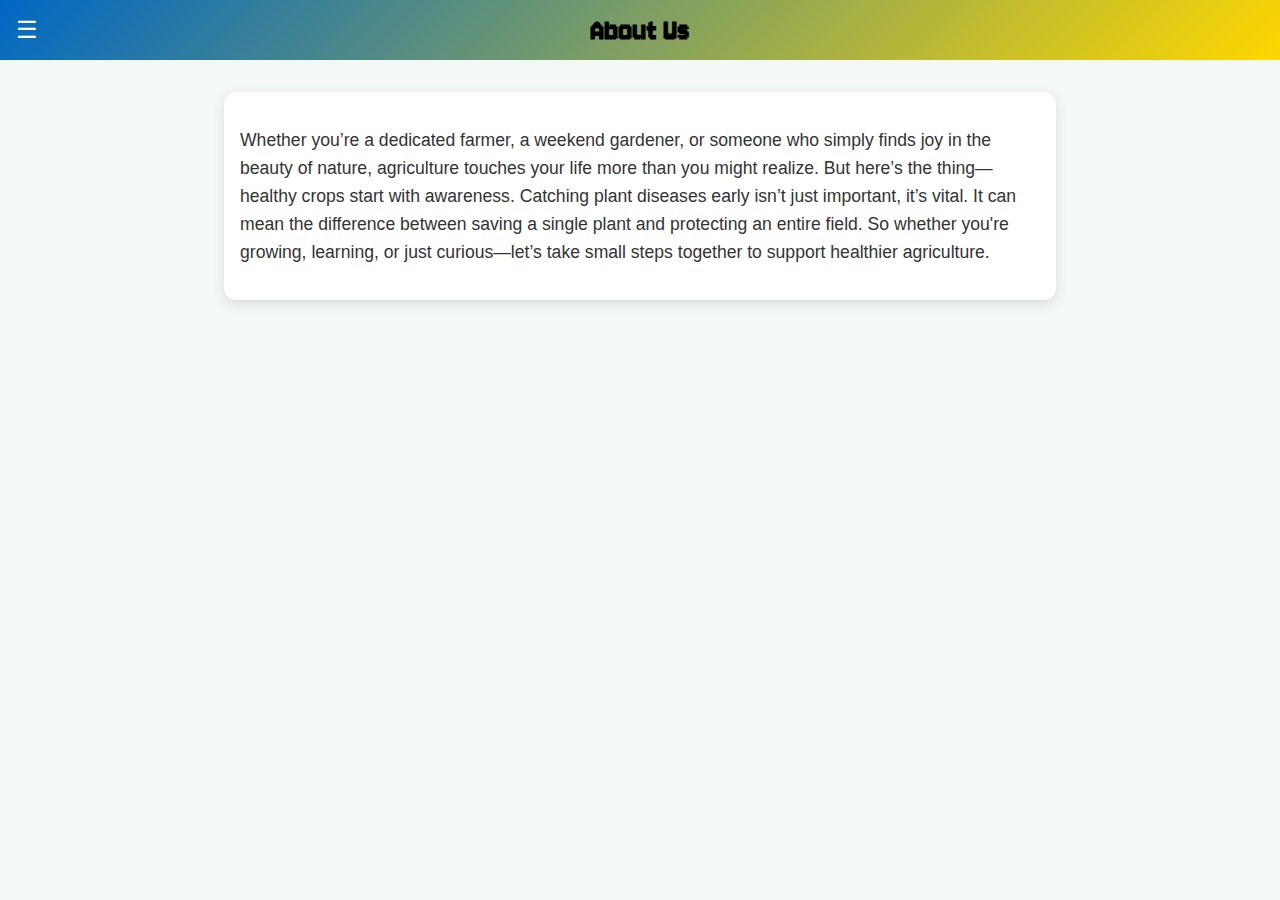
==== src/templates/About.html @ 5eedf449 "html pages" ====
<!DOCTYPE html>
<html lang="en">
<head>
  <meta charset="UTF-8" />
  <meta name="viewport" content="width=device-width, initial-scale=1.0" />
  <!-- Jersey 10 Font -->
  <link rel="preconnect" href="https://fonts.googleapis.com" />
  <link rel="preconnect" href="https://fonts.gstatic.com" crossorigin />
  <link href="https://fonts.googleapis.com/css2?family=Jersey+10&display=swap" rel="stylesheet" />
  <title>About Agriculture Awareness</title>
  <style>
    body {
      font-family: 'Segoe UI', Tahoma, Geneva, Verdana, sans-serif;
      margin: 0;
      padding: 0;
      background-color: #f4f8f5;
      color: #333;
    }

    header {
      font-family: 'Jersey 10', sans-serif;
      background: linear-gradient(135deg, #0067C5, #FFD700);
      color: white;
      padding: 1rem;
      position: relative;
      display: flex;
      align-items: center;
      justify-content: space-between;
    }

    .header-container {
      color: black;
      position: absolute;
      left: 0;
      right: 0;
      text-align: center;
      pointer-events: none;
    }

    .header-container h1 {
      margin: 0;
      font-size: 2rem;
      pointer-events: auto;
    }

    .hamburger {
      font-size: 24px;
      cursor: pointer;
      z-index: 2;
    }

    .menu {
      font-family: 'Jersey 10', sans-serif;
      font-size: 25px;
      position: absolute;
      top: 60px;
      left: 0;
      width: 200px;
      height: calc(100vh - 60px);
      background-color: #ffffff;
      box-shadow: 2px 0 6px rgba(0, 0, 0, 0.1);
      display: none;
      flex-direction: column;
      justify-content: flex-start;
      padding: 10px 0;
      z-index: 1;
    }

    .menu.show {
      display: flex;
    }

    .menu a {
      padding: 12px 20px;
      text-decoration: none;
      color: #0067C5;
      font-size: 25px;
    }

    .menu a:hover {
      background-color: #f0f0f0;
    }

    .menu .logout {
      border-top: 1px solid #eee;
      margin-top: auto;
    }

    main {
      max-width: 800px;
      margin: 2rem auto;
      padding: 1rem;
      background-color: white;
      border-radius: 12px;
      box-shadow: 0 4px 12px rgba(0, 0, 0, 0.1);
    }

    p {
      font-size: 1.1rem;
      line-height: 1.6;
    }
  </style>
</head>
<body>
  <header>
    <div class="hamburger" onclick="toggleMenu()">&#9776;</div>
    <div class="header-container">
      <h1>About Us</h1>
    </div>
    <!-- empty spacer to keep alignment -->
    <div style="width: 24px;"></div>
  </header>

  <div class="menu" id="menu">
    <a href="Main.html">Home</a>
    <a href="index.html">Community</a>
    <a href="About.html">About</a>
    <a href="Login.html" class="logout">Logout</a>
  </div>

  <main>
    <p>
      Whether you’re a dedicated farmer, a weekend gardener, or someone who simply finds joy in the beauty of nature, agriculture touches your life more than you might realize. But here’s the thing—healthy crops start with awareness. Catching plant diseases early isn’t just important, it’s vital. It can mean the difference between saving a single plant and protecting an entire field. So whether you're growing, learning, or just curious—let’s take small steps together to support healthier agriculture.
    </p>
  </main>

  <script>
    function toggleMenu() {
      document.getElementById("menu").classList.toggle("show");
    }

    document.addEventListener("click", function (e) {
      const menu = document.getElementById("menu");
      const hamburger = document.querySelector(".hamburger");
      if (!menu.contains(e.target) && !hamburger.contains(e.target)) {
        menu.classList.remove("show");
      }
    });
  </script>
</body>
</html>
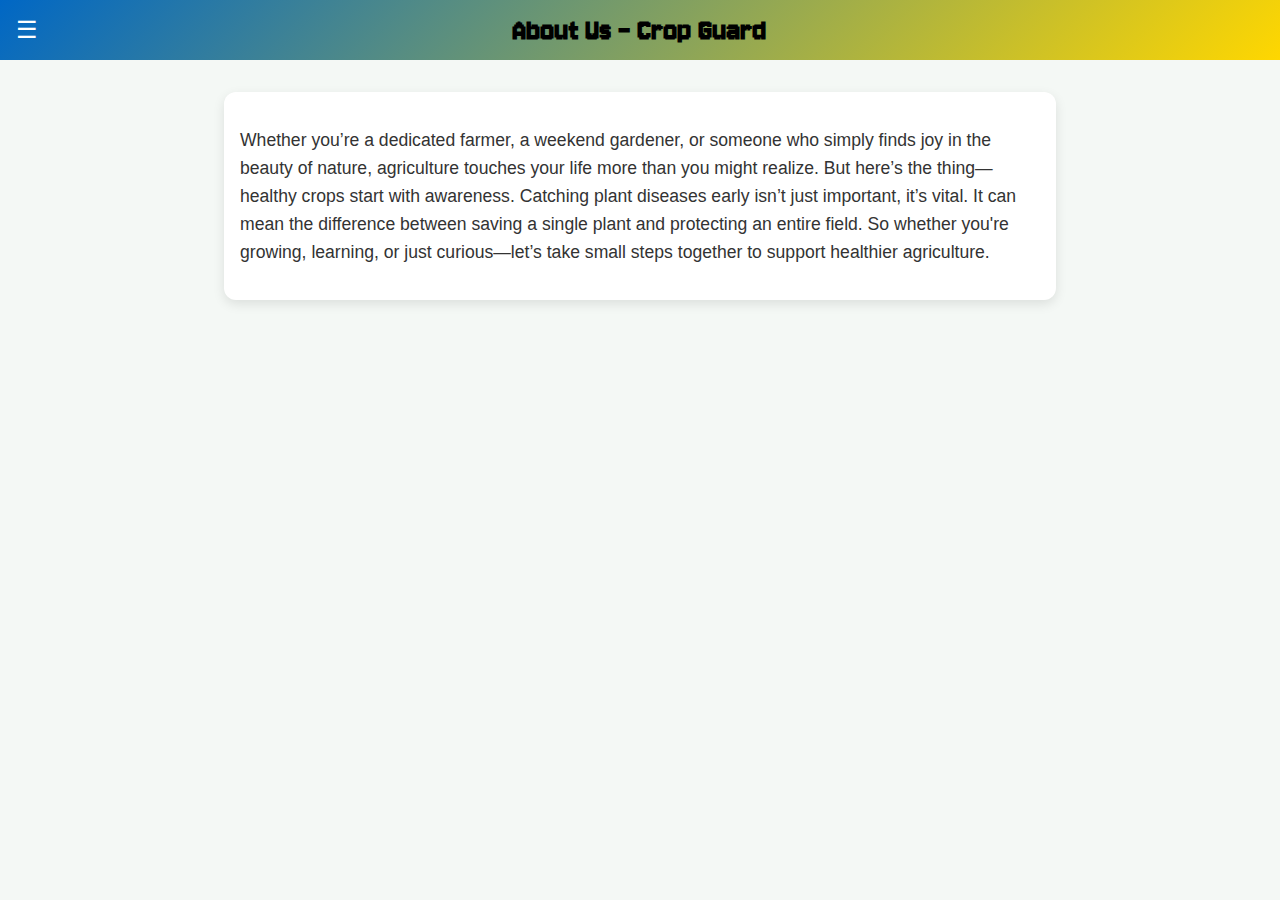
==== commit 7b3b2020: "html pages updated with tutorial html" ====
--- a/src/templates/About.html
+++ b/src/templates/About.html
@@ -105,7 +105,7 @@
   <header>
     <div class="hamburger" onclick="toggleMenu()">&#9776;</div>
     <div class="header-container">
-      <h1>About Us</h1>
+      <h1>About Us - Crop Guard</h1>
     </div>
     <!-- empty spacer to keep alignment -->
     <div style="width: 24px;"></div>
@@ -115,6 +115,7 @@
     <a href="Main.html">Home</a>
     <a href="index.html">Community</a>
     <a href="About.html">About</a>
+    <a href="Tutorial.html">Tutorial</a>
     <a href="Login.html" class="logout">Logout</a>
   </div>
 
@@ -138,4 +139,4 @@
     });
   </script>
 </body>
-</html>
+</html>